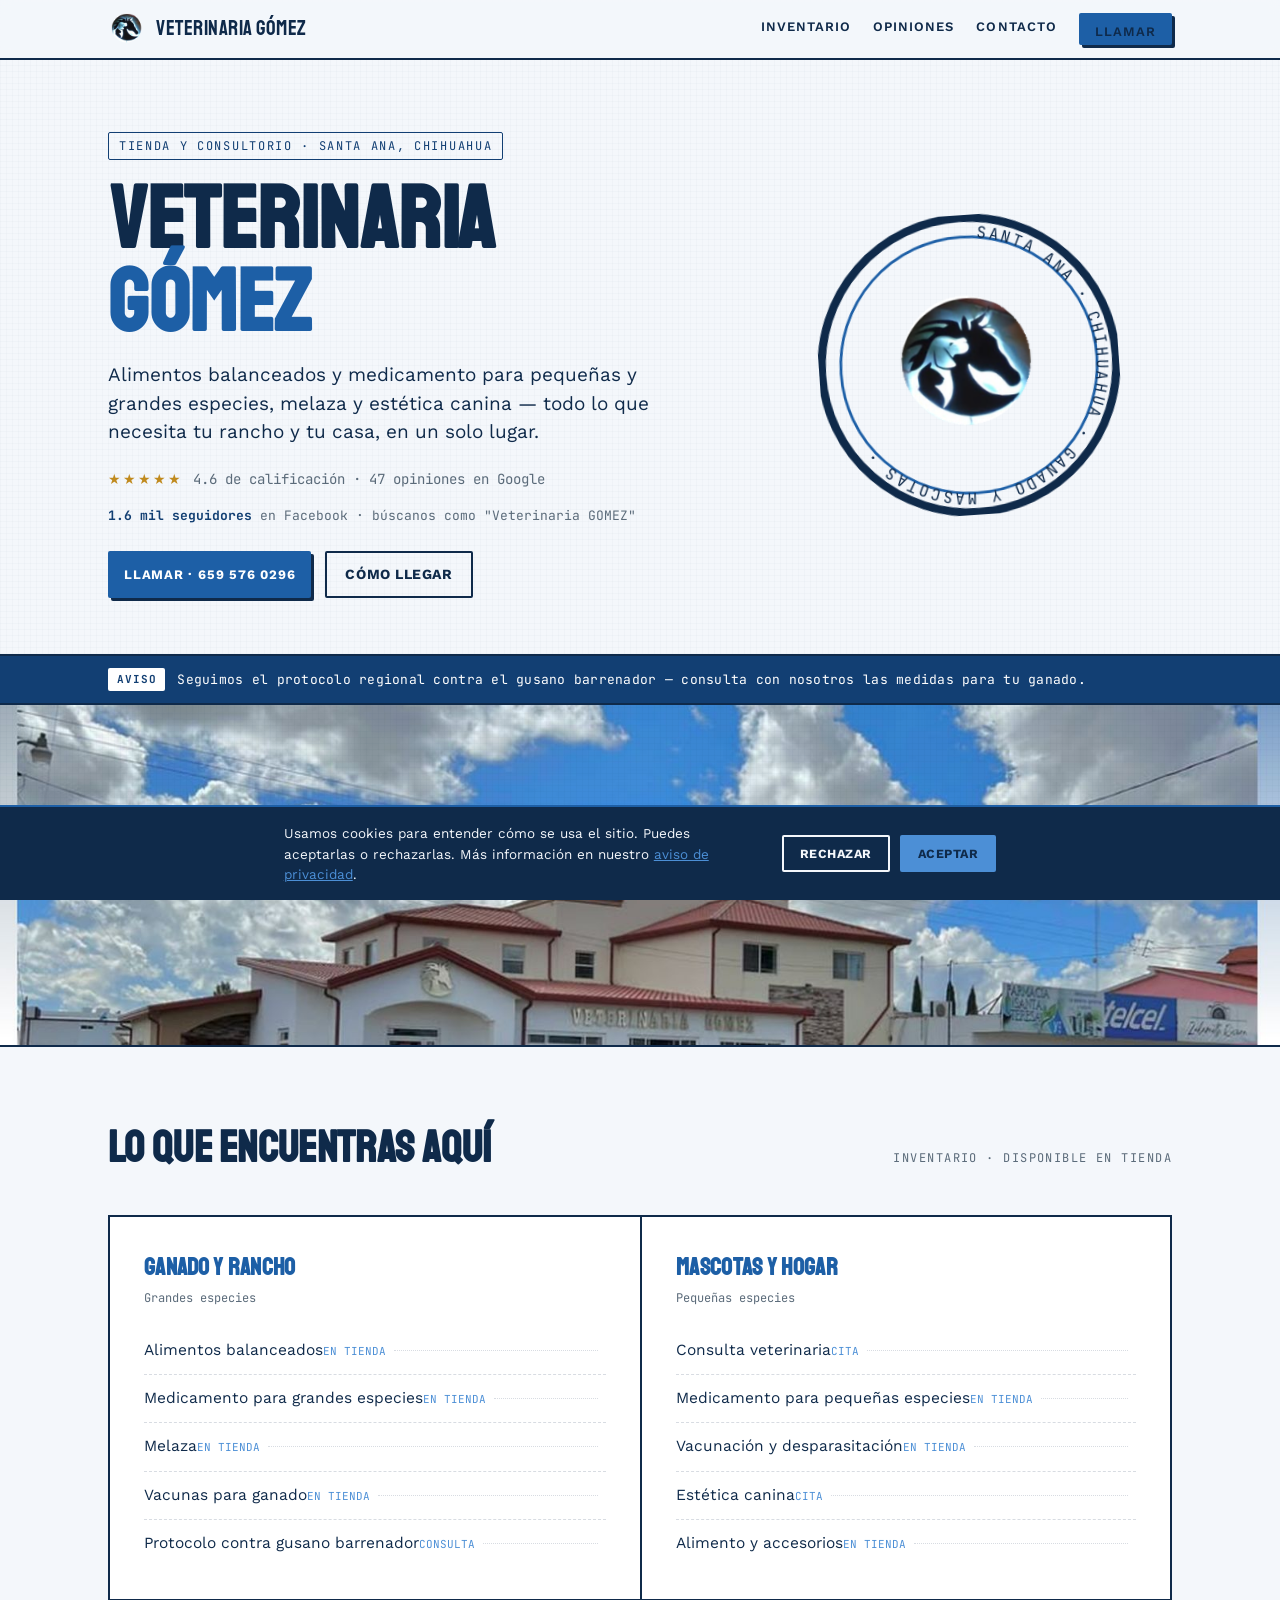
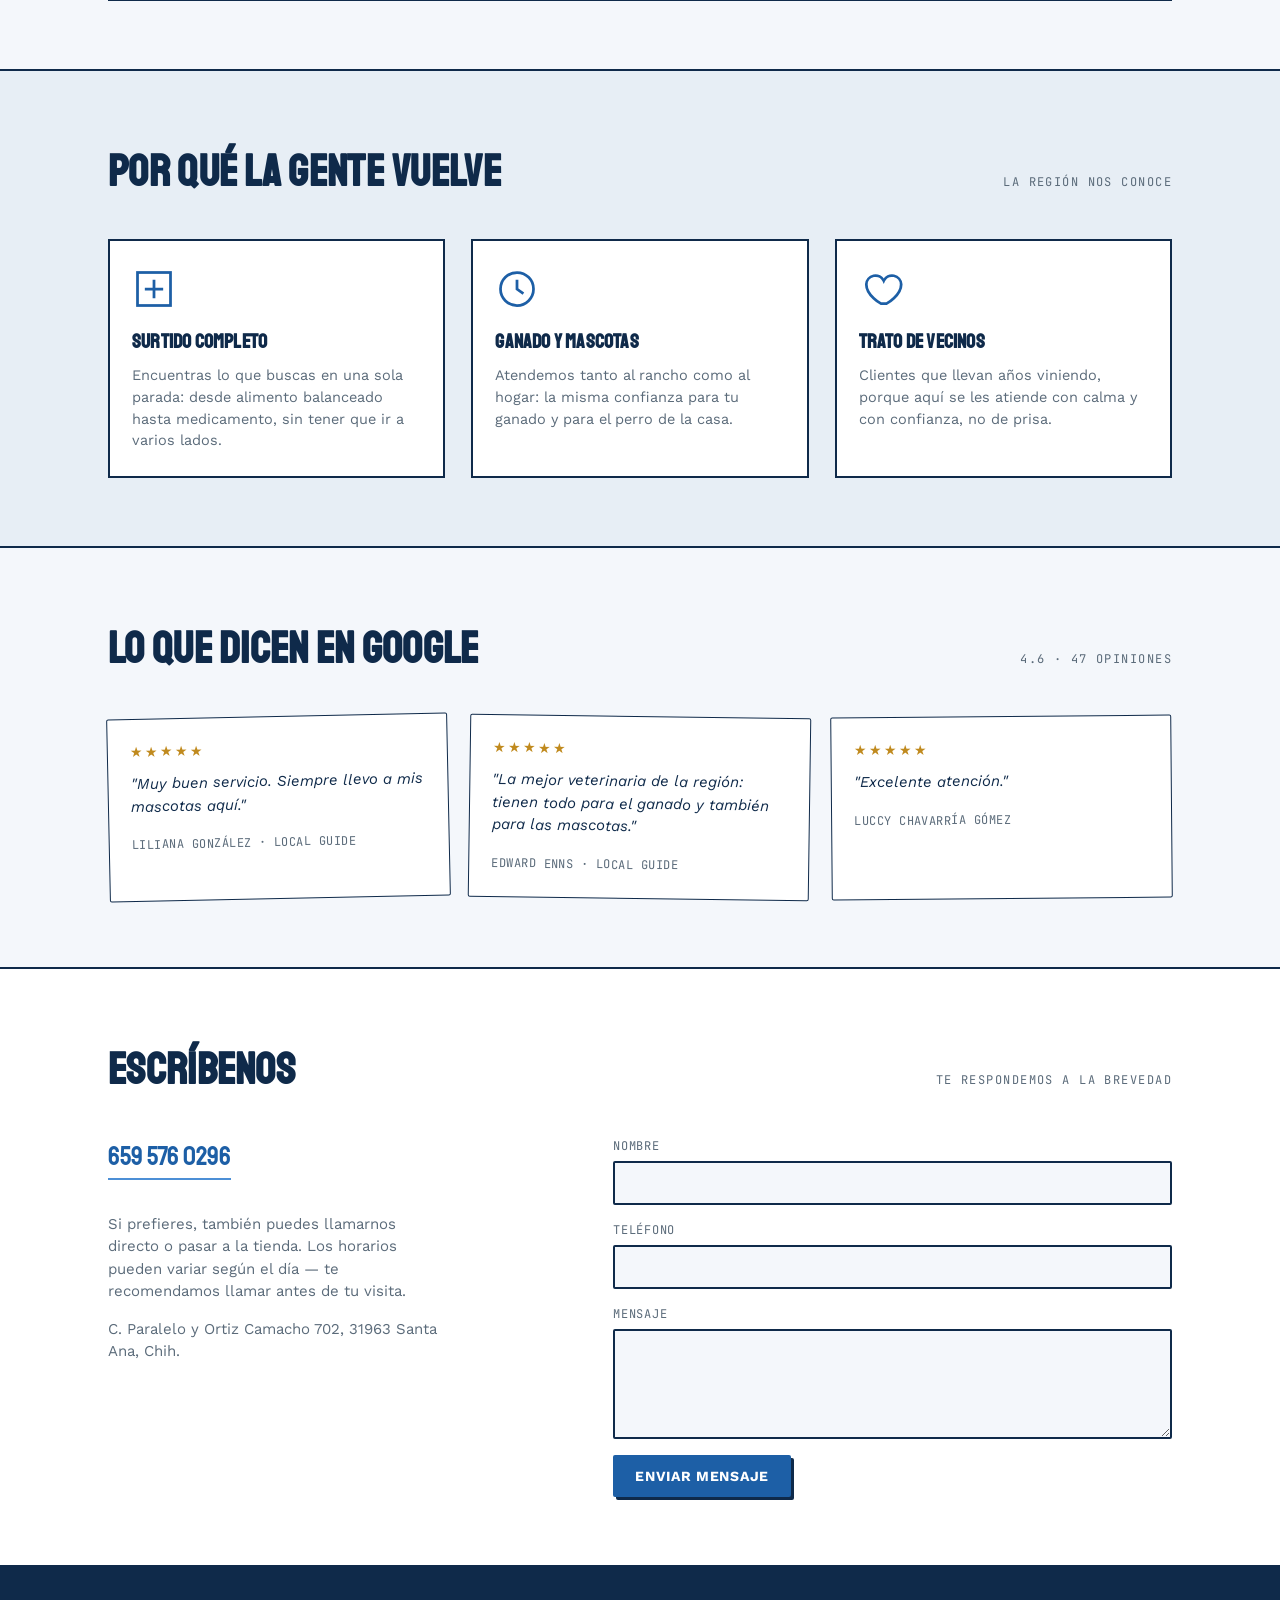
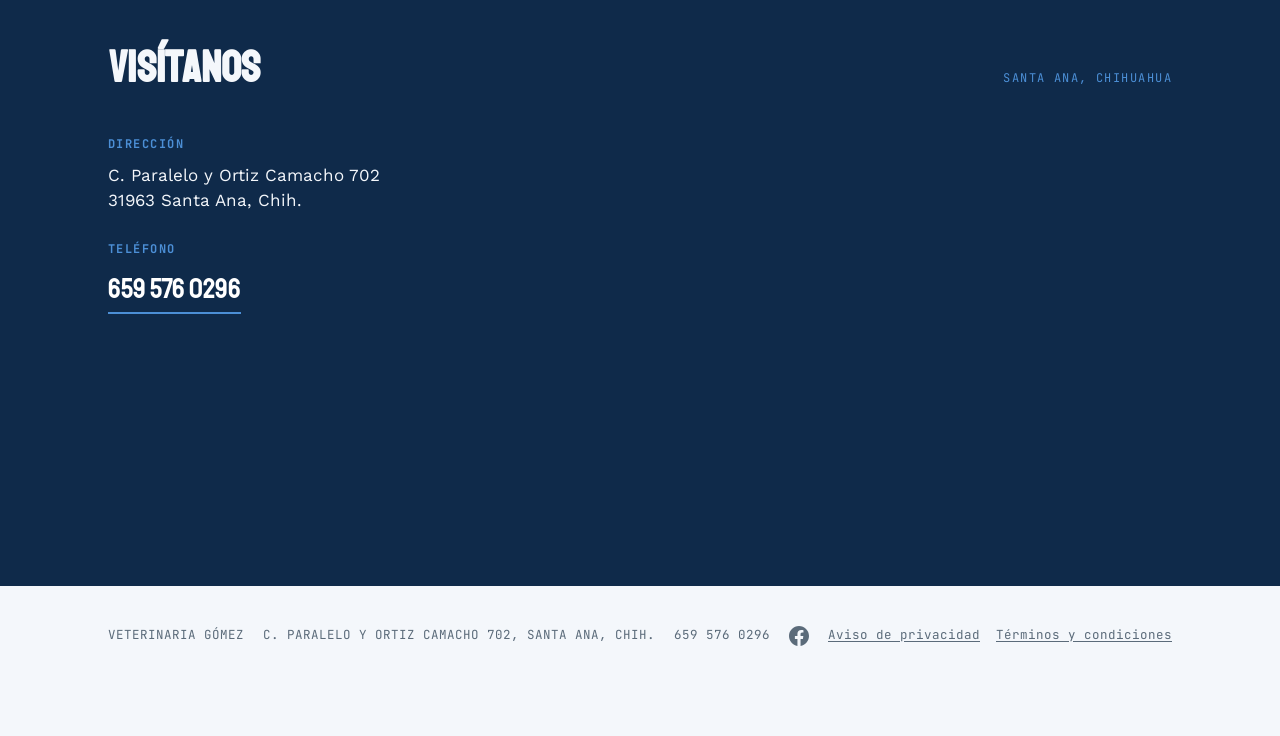
==== index.html @ a9bec646 "Initial commit: Veterinaria Gómez - Professional website - Professional design with responsive layou" ====
<!DOCTYPE html>
<html lang="es-MX">
<head>
<meta charset="UTF-8">
<meta name="viewport" content="width=device-width, initial-scale=1.0">
<title>Veterinaria Gómez · Ganado y mascotas en Santa Ana, Chihuahua</title>
<meta name="description" content="Veterinaria Gómez en Santa Ana, Chihuahua. Alimentos balanceados y medicamento para pequeñas y grandes especies, vacunas y estética canina. 4.6★ en Google.">
<link rel="canonical" href="https://www.veterinariagomez.com/">

<!-- Favicons -->
<link rel="icon" href="assets/favicon.ico" sizes="any">
<link rel="icon" type="image/png" sizes="32x32" href="assets/favicon-32.png">
<link rel="apple-touch-icon" href="assets/apple-touch-icon.png">
<link rel="manifest" href="assets/site.webmanifest">
<meta name="theme-color" content="#0F2A4A">

<!-- Open Graph / social sharing -->
<meta property="og:type" content="business.business">
<meta property="og:site_name" content="Veterinaria Gómez">
<meta property="og:title" content="Veterinaria Gómez · Santa Ana, Chihuahua">
<meta property="og:description" content="Alimentos balanceados y medicamento para pequeñas y grandes especies, vacunas y estética canina. Ganado y mascotas en un solo lugar.">
<meta property="og:image" content="https://www.veterinariagomez.com/assets/og-image.jpg">
<meta property="og:image:width" content="1200">
<meta property="og:image:height" content="630">
<meta property="og:url" content="https://www.veterinariagomez.com/">
<meta property="og:locale" content="es_MX">
<meta name="twitter:card" content="summary_large_image">
<meta name="twitter:title" content="Veterinaria Gómez · Santa Ana, Chihuahua">
<meta name="twitter:description" content="Ganado y mascotas en un solo lugar. Alimentos balanceados, medicamento y vacunas.">
<meta name="twitter:image" content="https://www.veterinariagomez.com/assets/og-image.jpg">

<link rel="preconnect" href="https://fonts.googleapis.com">
<link rel="preconnect" href="https://fonts.gstatic.com" crossorigin>
<link href="https://fonts.googleapis.com/css2?family=Staatliches&family=Work+Sans:wght@400;500;600;700&family=JetBrains+Mono:wght@400;500&display=swap" rel="stylesheet">
<link rel="stylesheet" href="assets/style.css">

<!--
  ANALYTICS: cargado automáticamente sólo si el visitante acepta el aviso de
  cookies (ver assets/site.js). Reemplaza G-XXXXXXXXXX con tu ID real de
  Google Analytics 4 en assets/site.js (dos apariciones).
-->

<!-- Datos estructurados para Google (negocio local) -->
<script type="application/ld+json">
{
  "@context": "https://schema.org",
  "@type": "VeterinaryCare",
  "name": "Veterinaria Gómez",
  "image": "https://www.veterinariagomez.com/assets/og-image.jpg",
  "telephone": "+52-659-576-0296",
  "address": {
    "@type": "PostalAddress",
    "streetAddress": "C. Paralelo y Ortiz Camacho 702",
    "addressLocality": "Santa Ana",
    "addressRegion": "Chihuahua",
    "postalCode": "31963",
    "addressCountry": "MX"
  },
  "aggregateRating": {
    "@type": "AggregateRating",
    "ratingValue": "4.6",
    "reviewCount": "47"
  },
  "url": "https://www.veterinariagomez.com/"
}
</script>
</head>
<body>

<header class="nav">
  <div class="nav-inner">
    <a href="#top" class="brand">
      <img src="assets/logo.png" width="38" height="38" alt="Logotipo Veterinaria Gómez">
      Veterinaria Gómez
    </a>
    <nav class="nav-links">
      <a href="#inventario">Inventario</a>
      <a href="#opiniones">Opiniones</a>
      <a href="#contacto">Contacto</a>
      <a class="btn-call" href="tel:6595760296">Llamar</a>
    </nav>
  </div>
</header>

<main id="top">

  <!-- HERO -->
  <section class="hero">
    <div class="wrap hero-inner">
      <div>
        <span class="eyebrow">Tienda y consultorio · Santa Ana, Chihuahua</span>
        <h1 class="title">VETERINARIA<span>GÓMEZ</span></h1>
        <p class="lede">Alimentos balanceados y medicamento para pequeñas y grandes especies, melaza y estética canina — todo lo que necesita tu rancho y tu casa, en un solo lugar.</p>
        <div class="rating-line">
          <span class="stars" aria-hidden="true">★★★★★</span>
          <span>4.6 de calificación · 47 opiniones en Google</span>
        </div>
        <p class="fb-line"><strong>1.6 mil seguidores</strong> en Facebook · búscanos como "Veterinaria GOMEZ"</p>
        <div class="cta-row">
          <a class="btn-call" href="tel:6595760296">Llamar · 659 576 0296</a>
          <a class="btn-outline" href="https://www.google.com/maps/search/?api=1&query=Veterinaria+Gomez+Calle+Paralelo+y+Ortiz+Camacho+702+Santa+Ana+Chihuahua" target="_blank" rel="noopener">Cómo llegar</a>
        </div>
      </div>
      <div class="hero-stamp">
        <div class="stamp-frame">
          <svg viewBox="0 0 220 220" aria-hidden="true">
            <circle cx="110" cy="110" r="108" fill="none" stroke="#0F2A4A" stroke-width="6"/>
            <circle cx="110" cy="110" r="94" fill="none" stroke="#1D5FA6" stroke-width="2"/>
            <path id="ringpath" d="M 110,16 A 94,94 0 1,1 109.9,16" fill="none"/>
            <text font-family="JetBrains Mono" font-size="11.5" letter-spacing="2" fill="#0F2A4A">
              <textPath href="#ringpath" startOffset="2%">SANTA ANA · CHIHUAHUA · GANADO Y MASCOTAS ·</textPath>
            </text>
          </svg>
          <img src="assets/logo.png" width="168" height="168" alt="Logotipo Veterinaria Gómez">
        </div>
      </div>
    </div>
  </section>

  <!-- ALERTA GUSANO BARRENADOR -->
  <div class="alert-strip">
    <div class="wrap alert-inner">
      <span class="badge">Aviso</span>
      <span>Seguimos el protocolo regional contra el gusano barrenador — consulta con nosotros las medidas para tu ganado.</span>
    </div>
  </div>

  <!-- FOTO DEL LOCAL -->
  <div class="storefront">
    <img src="assets/storefront.jpg" width="1600" height="437" loading="lazy" alt="Fachada de Veterinaria Gómez, edificio blanco con techo de teja roja, en Santa Ana, Chihuahua">
  </div>

  <!-- INVENTARIO -->
  <section class="ledger" id="inventario">
    <div class="wrap">
      <div class="section-head reveal">
        <h2>Lo que encuentras aquí</h2>
        <span class="section-tag">Inventario · disponible en tienda</span>
      </div>
      <div class="ledger-grid reveal">
        <div class="ledger-col">
          <h3>Ganado y rancho</h3>
          <span class="sub">Grandes especies</span>
          <ul class="ledger-list">
            <li>Alimentos balanceados <span class="tag">EN TIENDA</span></li>
            <li>Medicamento para grandes especies <span class="tag">EN TIENDA</span></li>
            <li>Melaza <span class="tag">EN TIENDA</span></li>
            <li>Vacunas para ganado <span class="tag">EN TIENDA</span></li>
            <li>Protocolo contra gusano barrenador <span class="tag">CONSULTA</span></li>
          </ul>
        </div>
        <div class="ledger-col">
          <h3>Mascotas y hogar</h3>
          <span class="sub">Pequeñas especies</span>
          <ul class="ledger-list">
            <li>Consulta veterinaria <span class="tag">CITA</span></li>
            <li>Medicamento para pequeñas especies <span class="tag">EN TIENDA</span></li>
            <li>Vacunación y desparasitación <span class="tag">EN TIENDA</span></li>
            <li>Estética canina <span class="tag">CITA</span></li>
            <li>Alimento y accesorios <span class="tag">EN TIENDA</span></li>
          </ul>
        </div>
      </div>
    </div>
  </section>

  <!-- WHY US -->
  <section class="why">
    <div class="wrap">
      <div class="section-head reveal">
        <h2>Por qué la gente vuelve</h2>
        <span class="section-tag">La región nos conoce</span>
      </div>
      <div class="why-grid reveal">
        <div class="why-card">
          <svg class="mark" viewBox="0 0 48 48" aria-hidden="true"><rect x="6" y="6" width="36" height="36" fill="none" stroke="currentColor" stroke-width="3"/><path d="M14 24h20M24 14v20" stroke="currentColor" stroke-width="3"/></svg>
          <h3>Surtido completo</h3>
          <p>Encuentras lo que buscas en una sola parada: desde alimento balanceado hasta medicamento, sin tener que ir a varios lados.</p>
        </div>
        <div class="why-card">
          <svg class="mark" viewBox="0 0 48 48" aria-hidden="true"><circle cx="24" cy="24" r="18" fill="none" stroke="currentColor" stroke-width="3"/><path d="M24 14v10l7 5" stroke="currentColor" stroke-width="3" fill="none"/></svg>
          <h3>Ganado y mascotas</h3>
          <p>Atendemos tanto al rancho como al hogar: la misma confianza para tu ganado y para el perro de la casa.</p>
        </div>
        <div class="why-card">
          <svg class="mark" viewBox="0 0 48 48" aria-hidden="true"><path d="M24 40s-16-9-16-21a10 10 0 0119-4 10 10 0 0119 4c0 12-16 21-16 21z" fill="none" stroke="currentColor" stroke-width="3"/></svg>
          <h3>Trato de vecinos</h3>
          <p>Clientes que llevan años viniendo, porque aquí se les atiende con calma y con confianza, no de prisa.</p>
        </div>
      </div>
    </div>
  </section>

  <!-- REVIEWS -->
  <section class="reviews" id="opiniones">
    <div class="wrap">
      <div class="section-head reveal">
        <h2>Lo que dicen en Google</h2>
        <span class="section-tag">4.6 · 47 opiniones</span>
      </div>
      <div class="review-grid reveal">
        <div class="review-card">
          <span class="stars" aria-hidden="true">★★★★★</span>
          <p>"Muy buen servicio. Siempre llevo a mis mascotas aquí."</p>
          <span class="who">Liliana González · Local Guide</span>
        </div>
        <div class="review-card">
          <span class="stars" aria-hidden="true">★★★★★</span>
          <p>"La mejor veterinaria de la región: tienen todo para el ganado y también para las mascotas."</p>
          <span class="who">Edward Enns · Local Guide</span>
        </div>
        <div class="review-card">
          <span class="stars" aria-hidden="true">★★★★★</span>
          <p>"Excelente atención."</p>
          <span class="who">Luccy Chavarría Gómez</span>
        </div>
      </div>
    </div>
  </section>

  <!-- CONTACTO -->
  <section class="contact" id="contacto">
    <div class="wrap">
      <div class="section-head reveal">
        <h2>Escríbenos</h2>
        <span class="section-tag">Te respondemos a la brevedad</span>
      </div>
      <div class="contact-grid reveal">
        <div class="contact-info">
          <a class="big-link" href="tel:6595760296">659 576 0296</a>
          <p>Si prefieres, también puedes llamarnos directo o pasar a la tienda. Los horarios pueden variar según el día — te recomendamos llamar antes de tu visita.</p>
          <p>C. Paralelo y Ortiz Camacho 702, 31963 Santa Ana, Chih.</p>
        </div>
        <div>
          <!--
            Este formulario valida los campos en el navegador, pero todavía no
            envía el mensaje a ningún lado: para recibir estos mensajes por
            correo, conecta el atributo "action" de abajo a un servicio como
            Formspree o Web3Forms (ambos tienen plan gratuito) y ajusta
            assets/site.js para hacer un fetch() real a ese endpoint.
          -->
          <form class="gform" id="contact-form" novalidate>
            <div class="field">
              <label for="f-name">Nombre</label>
              <input id="f-name" name="name" type="text" autocomplete="name" required>
              <span class="err" role="alert"></span>
            </div>
            <div class="field">
              <label for="f-phone">Teléfono</label>
              <input id="f-phone" name="phone" type="tel" autocomplete="tel" required>
              <span class="err" role="alert"></span>
            </div>
            <div class="field">
              <label for="f-message">Mensaje</label>
              <textarea id="f-message" name="message" required></textarea>
              <span class="err" role="alert"></span>
            </div>
            <button class="submit" type="submit">Enviar mensaje</button>
            <p class="form-status" id="form-status" aria-live="polite"></p>
          </form>
        </div>
      </div>
    </div>
  </section>

  <!-- LOCATION -->
  <section class="location" id="ubicacion">
    <div class="wrap">
      <div class="section-head reveal">
        <h2>Visítanos</h2>
        <span class="section-tag">Santa Ana, Chihuahua</span>
      </div>
      <div class="loc-grid reveal">
        <div class="loc-block">
          <h3>Dirección</h3>
          <p>C. Paralelo y Ortiz Camacho 702<br>31963 Santa Ana, Chih.</p>
          <h3>Teléfono</h3>
          <a class="big-link" href="tel:6595760296">659 576 0296</a>
        </div>
        <div class="map-container">
          <iframe src="https://www.google.com/maps/embed?pb=!1m18!1m12!1m3!1d3488.4945961788626!2d-107.47662322448444!3d29.031948875448986!2m3!1f0!2f0!3f0!3m2!1i1024!2i768!4f13.1!3m3!1m2!1s0x86c3d7860e9b3555%3A0x5edda3f7ab8825d2!2sVeterinaria%20GOMEZ!5e0!3m2!1ses-419!2smx!4v1787812518721!5m2!1ses-419!2smx" style="border:0;" allowfullscreen="" loading="lazy" referrerpolicy="strict-origin-when-cross-origin" title="Mapa de Veterinaria Gómez en Google Maps"></iframe>
        </div>
      </div>
    </div>
  </section>

</main>

<footer>
  <div class="wrap foot-inner">
    <span>VETERINARIA GÓMEZ</span>
    <span>C. PARALELO Y ORTIZ CAMACHO 702, SANTA ANA, CHIH.</span>
    <span>659 576 0296</span>
    <span class="foot-social">
      <a href="https://www.facebook.com/p/Veterinaria-GOMEZ-100032460444443/" target="_blank" rel="noopener noreferrer" aria-label="Síguenos en Facebook">
        <svg viewBox="0 0 24 24" fill="currentColor" width="20" height="20"><path d="M24 12.073c0-6.627-5.373-12-12-12s-12 5.373-12 12c0 5.99 4.388 10.954 10.125 11.854v-8.385H7.078v-3.47h3.047V9.43c0-3.007 1.792-4.669 4.533-4.669 1.312 0 2.686.235 2.686.235v2.953H15.83c-1.491 0-1.956.925-1.956 1.874v2.25h3.328l-.532 3.47h-2.796v8.385C19.612 23.027 24 18.062 24 12.073z"/></svg>
      </a>
    </span>
    <span class="foot-legal">
      <a href="privacidad.html">Aviso de privacidad</a>
      <a href="terminos.html">Términos y condiciones</a>
    </span>
  </div>
</footer>

<a class="float-call" href="tel:6595760296" aria-label="Llamar a Veterinaria Gómez">
  <svg viewBox="0 0 24 24" fill="none" stroke="currentColor" stroke-width="2" aria-hidden="true"><path d="M22 16.92v3a2 2 0 01-2.18 2 19.79 19.79 0 01-8.63-3.07 19.5 19.5 0 01-6-6 19.79 19.79 0 01-3.07-8.67A2 2 0 014.11 2h3a2 2 0 012 1.72c.127.96.361 1.903.7 2.81a2 2 0 01-.45 2.11L8.09 9.91a16 16 0 006 6l1.27-1.27a2 2 0 012.11-.45c.907.339 1.85.573 2.81.7A2 2 0 0122 16.92z"/></svg>
</a>

<div class="cookie-banner" id="cookie-banner" role="dialog" aria-label="Aviso de cookies">
  <p>Usamos cookies para entender cómo se usa el sitio. Puedes aceptarlas o rechazarlas. Más información en nuestro <a href="privacidad.html">aviso de privacidad</a>.</p>
  <div class="cookie-actions">
    <button class="reject" type="button">Rechazar</button>
    <button class="accept" type="button">Aceptar</button>
  </div>
</div>

<script src="assets/site.js"></script>
</body>
</html>
---- assets/style.css ----
:root{
  --ink:#0F2A4A;
  --canvas:#F4F7FB;
  --canvas-2:#E7EEF5;
  --blue:#1D5FA6;
  --blue-dark:#123F73;
  --sky:#4C8FD6;
  --steel:#5B6B7A;
  --gold:#C08A1E;
  --paper:#FFFFFF;
  --line: rgba(15,42,74,0.16);
  --good:#1E7A4C;
  --bad:#B3261E;
  --display: 'Staatliches', sans-serif;
  --body: 'Work Sans', sans-serif;
  --mono: 'JetBrains Mono', monospace;
  --maxw: 1120px;
}

*{box-sizing:border-box;}
html{scroll-behavior:smooth;}
body{
  margin:0;
  background:var(--canvas);
  color:var(--ink);
  font-family:var(--body);
  line-height:1.5;
  -webkit-font-smoothing:antialiased;
}
img,svg{display:block;max-width:100%;}
a{color:inherit;}
::selection{background:var(--sky);color:#fff;}
.wrap{max-width:var(--maxw);margin:0 auto;padding:0 28px;}

body::before{
  content:"";
  position:fixed;inset:0;
  pointer-events:none;
  background-image:
    repeating-linear-gradient(90deg, rgba(15,42,74,0.02) 0 1px, transparent 1px 6px),
    repeating-linear-gradient(0deg, rgba(15,42,74,0.02) 0 1px, transparent 1px 6px);
  z-index:0;
}

/* ---------- NAV ---------- */
header.nav{
  position:sticky;top:0;z-index:50;
  background:rgba(244,247,251,0.92);
  backdrop-filter:blur(6px);
  border-bottom:2px solid var(--ink);
}
.nav-inner{
  display:flex;align-items:center;justify-content:space-between;
  padding:10px 28px;
  max-width:var(--maxw);margin:0 auto;
}
.brand{
  display:flex;align-items:center;gap:10px;
  font-family:var(--display);
  font-size:21px;letter-spacing:0.5px;
  text-decoration:none;color:var(--ink);
}
.brand img{width:38px;height:38px;border-radius:50%;flex:none;}
.nav-links{display:flex;align-items:center;gap:22px;}
.nav-links a{
  font-size:13px;letter-spacing:0.08em;text-transform:uppercase;
  text-decoration:none;color:var(--ink);font-weight:600;
  border-bottom:2px solid transparent;padding-bottom:2px;
  transition:border-color .2s ease;
}
.nav-links a:hover, .nav-links a:focus-visible{border-color:var(--blue);}
.btn-call{
  display:inline-flex;align-items:center;gap:8px;
  background:var(--blue);color:#fff;
  padding:9px 16px;border-radius:2px;
  font-size:13px;letter-spacing:0.06em;text-transform:uppercase;font-weight:700;
  text-decoration:none;
  box-shadow:3px 3px 0 var(--ink);
  transition:transform .15s ease, box-shadow .15s ease;
}
.btn-call:hover{transform:translate(-2px,-2px);box-shadow:5px 5px 0 var(--ink);}
@media (max-width:720px){ .nav-links a:not(.btn-call){display:none;} }

/* ---------- HERO ---------- */
.hero{
  position:relative;z-index:1;
  padding:72px 0 56px;
  border-bottom:2px solid var(--ink);
  overflow:hidden;
}
.hero-inner{
  display:grid;grid-template-columns:1.35fr 0.9fr;gap:48px;align-items:center;
}
.eyebrow{
  display:inline-block;
  font-family:var(--mono);
  font-size:12px;letter-spacing:0.14em;text-transform:uppercase;
  color:var(--blue-dark);
  border:1px solid var(--blue-dark);
  padding:4px 10px;border-radius:2px;
  margin-bottom:18px;
}
h1.title{
  font-family:var(--display);
  font-size:clamp(48px, 8.5vw, 88px);
  line-height:0.94;
  margin:0 0 18px;
  letter-spacing:0.5px;
}
h1.title span{display:block;color:var(--blue);}
.lede{
  font-size:19px;max-width:46ch;color:var(--ink);
  margin:0 0 22px;
}
.rating-line{
  display:flex;align-items:center;gap:10px;
  font-family:var(--mono);font-size:14px;
  margin-bottom:16px;color:var(--steel);
}
.stars{color:var(--gold);letter-spacing:2px;}
.fb-line{
  font-family:var(--mono);font-size:13px;color:var(--steel);
  margin-bottom:26px;
}
.fb-line strong{color:var(--blue-dark);}
.cta-row{display:flex;flex-wrap:wrap;gap:14px;}
.btn-outline{
  display:inline-flex;align-items:center;gap:8px;
  border:2px solid var(--ink);color:var(--ink);
  padding:11px 18px;border-radius:2px;
  text-decoration:none;font-weight:700;font-size:14px;
  letter-spacing:0.04em;text-transform:uppercase;
  transition:background .15s ease, color .15s ease;
}
.btn-outline:hover{background:var(--ink);color:#fff;}

.hero-stamp{display:flex;justify-content:center;align-items:center;}
.stamp-frame{
  position:relative;width:min(300px, 78vw);height:min(300px, 78vw);
  animation:stampfall .7s cubic-bezier(.2,.9,.25,1) both;
  animation-delay:.15s;
}
.stamp-frame svg{position:absolute;inset:0;width:100%;height:100%;}
.stamp-frame img{
  position:absolute;
  width:56%;height:56%;top:22%;left:22%;
  border-radius:50%;object-fit:cover;
}
@keyframes stampfall{
  0%{opacity:0;transform:scale(1.9) rotate(-14deg);}
  60%{opacity:1;}
  100%{opacity:1;transform:scale(1) rotate(-4deg);}
}
@media (prefers-reduced-motion:reduce){ .stamp-frame{animation:none;transform:rotate(-4deg);} }
@media (max-width:860px){
  .hero-inner{grid-template-columns:1fr;}
  .hero-stamp{order:-1;}
  .stamp-frame{width:180px;height:180px;}
}

/* ---------- BANNER: aviso ---------- */
.alert-strip{
  background:var(--blue-dark);color:#fff;
  border-bottom:2px solid var(--ink);
  padding:12px 0;position:relative;z-index:1;
}
.alert-inner{
  display:flex;align-items:center;gap:12px;
  font-family:var(--mono);font-size:13px;letter-spacing:0.02em;
  flex-wrap:wrap;
}
.alert-inner .badge{
  background:#fff;color:var(--blue-dark);
  font-weight:700;letter-spacing:0.08em;text-transform:uppercase;
  padding:3px 9px;border-radius:2px;font-size:11px;flex:none;
}

/* ---------- SECTION HEADERS ---------- */
section{position:relative;z-index:1;}
.section-head{
  display:flex;align-items:baseline;justify-content:space-between;
  gap:20px;flex-wrap:wrap;margin-bottom:34px;
}
.section-head h2{
  font-family:var(--display);
  font-size:clamp(30px,4.5vw,44px);
  margin:0;letter-spacing:0.3px;
}
.section-tag{
  font-family:var(--mono);font-size:12px;color:var(--steel);
  text-transform:uppercase;letter-spacing:0.12em;
}

/* ---------- FOTO DEL LOCAL ---------- */
.storefront{border-bottom:2px solid var(--ink);}
.storefront img{width:100%;height:clamp(200px,32vw,340px);object-fit:cover;object-position:center 60%;}

/* ---------- LEDGER / INVENTARIO ---------- */
.ledger{padding:68px 0;border-bottom:2px solid var(--ink);}
.ledger-grid{
  display:grid;grid-template-columns:1fr 1fr;gap:0;
  border:2px solid var(--ink);
  background:var(--paper);
}
.ledger-col{padding:32px 34px;}
.ledger-col + .ledger-col{border-left:2px solid var(--ink);}
.ledger-col h3{
  font-family:var(--display);
  font-size:24px;margin:0 0 4px;letter-spacing:0.3px;
  color:var(--blue);
}
.ledger-col .sub{
  font-family:var(--mono);font-size:12px;color:var(--steel);
  margin-bottom:20px;display:block;
}
.ledger-list{list-style:none;margin:0;padding:0;}
.ledger-list li{
  display:flex;justify-content:space-between;align-items:baseline;
  padding:12px 0;border-top:1px dashed var(--line);
  font-size:15.5px;
}
.ledger-list li:first-child{border-top:none;}
.ledger-list li::after{
  content:"";flex:1;margin:0 8px;
  border-bottom:1px dotted var(--line);
  transform:translateY(-4px);
}
.ledger-list li span.tag{
  font-family:var(--mono);font-size:11px;color:var(--sky);
  white-space:nowrap;
}
@media (max-width:720px){
  .ledger-grid{grid-template-columns:1fr;}
  .ledger-col + .ledger-col{border-left:none;border-top:2px solid var(--ink);}
}

/* ---------- WHY US ---------- */
.why{padding:68px 0;border-bottom:2px solid var(--ink);background:var(--canvas-2);}
.why-grid{display:grid;grid-template-columns:repeat(3,1fr);gap:26px;}
.why-card{
  background:var(--paper);border:2px solid var(--ink);
  padding:26px 22px 24px;position:relative;
}
.why-card .mark{width:44px;height:44px;margin-bottom:16px;color:var(--blue);}
.why-card h3{font-family:var(--display);font-size:20px;margin:0 0 8px;letter-spacing:0.2px;}
.why-card p{margin:0;font-size:14.5px;color:var(--steel);}
@media (max-width:820px){ .why-grid{grid-template-columns:1fr;} }

/* ---------- REVIEWS ---------- */
.reviews{padding:68px 0;border-bottom:2px solid var(--ink);}
.review-grid{display:grid;grid-template-columns:repeat(3,1fr);gap:20px;}
.review-card{
  background:var(--paper);border:1px solid var(--ink);
  padding:22px;border-radius:2px;
  transform:rotate(var(--tilt,0deg));
}
.review-card:nth-child(1){--tilt:-1.2deg;}
.review-card:nth-child(2){--tilt:0.8deg;}
.review-card:nth-child(3){--tilt:-0.5deg;}
.review-card .stars{display:block;margin-bottom:10px;font-size:14px;}
.review-card p{margin:0 0 14px;font-size:15px;font-style:italic;}
.review-card .who{
  font-family:var(--mono);font-size:12px;color:var(--steel);
  text-transform:uppercase;letter-spacing:0.04em;
}
@media (max-width:820px){ .review-grid{grid-template-columns:1fr;} }

/* ---------- CONTACTO / FORM ---------- */
.contact{padding:68px 0;border-bottom:2px solid var(--ink);background:var(--paper);}
.contact-grid{display:grid;grid-template-columns:0.9fr 1.1fr;gap:48px;align-items:start;}
.contact-info p{color:var(--steel);font-size:15px;max-width:38ch;}
.contact-info .big-link{
  font-family:var(--display);font-size:26px;color:var(--blue);
  text-decoration:none;border-bottom:2px solid var(--sky);
  display:inline-block;padding-bottom:2px;margin-bottom:18px;
}
form.gform{display:grid;gap:16px;}
.field{display:grid;gap:6px;}
.field label{
  font-family:var(--mono);font-size:12px;text-transform:uppercase;
  letter-spacing:0.06em;color:var(--steel);
}
.field input, .field textarea{
  font-family:var(--body);font-size:15px;
  border:2px solid var(--ink);border-radius:2px;
  padding:11px 13px;background:var(--canvas);color:var(--ink);
  width:100%;
}
.field input:focus, .field textarea:focus{
  outline:3px solid var(--sky);outline-offset:1px;
}
.field textarea{resize:vertical;min-height:110px;}
.field .err{
  display:none;color:var(--bad);font-size:12.5px;font-family:var(--mono);
}
.field.invalid input, .field.invalid textarea{border-color:var(--bad);}
.field.invalid .err{display:block;}
.field.valid input, .field.valid textarea{border-color:var(--good);}
.form-note{font-size:12.5px;color:var(--steel);margin-top:2px;}
button.submit{
  justify-self:start;
  background:var(--blue);color:#fff;border:none;
  padding:13px 22px;border-radius:2px;font-weight:700;
  font-size:14px;letter-spacing:0.05em;text-transform:uppercase;
  cursor:pointer;box-shadow:3px 3px 0 var(--ink);
  transition:transform .15s ease, box-shadow .15s ease;
  font-family:var(--body);
}
button.submit:hover{transform:translate(-2px,-2px);box-shadow:5px 5px 0 var(--ink);}
.form-status{font-family:var(--mono);font-size:13px;margin-top:4px;display:none;}
.form-status.show{display:block;}
@media (max-width:860px){ .contact-grid{grid-template-columns:1fr;} }

/* ---------- LOCATION ---------- */
.location{padding:68px 0;background:var(--ink);color:var(--canvas);border-bottom:2px solid var(--ink);}
.location .section-tag{color:var(--sky);}
.loc-grid{display:grid;grid-template-columns:1fr 1fr;gap:48px;align-items:start;}
.loc-block h3{
  font-family:var(--mono);font-size:12px;letter-spacing:0.12em;
  text-transform:uppercase;color:var(--sky);margin:0 0 10px;
}
.loc-block p{margin:0 0 26px;font-size:17px;max-width:40ch;}
.loc-block a.big-link{
  font-family:var(--display);font-size:28px;color:#fff;
  text-decoration:none;border-bottom:2px solid var(--sky);
  display:inline-block;padding-bottom:2px;
}
.map-container{
  position:relative;
  width:100%;
  padding-bottom:75%;
  height:0;
  overflow:hidden;
}
.map-container iframe{
  position:absolute;
  top:0;
  left:0;
  width:100%;
  height:100%;
}
@media (max-width:820px){ .loc-grid{grid-template-columns:1fr;} }

/* ---------- FOOTER ---------- */
footer{padding:40px 0 90px;}
.foot-inner{
  display:flex;flex-wrap:wrap;justify-content:space-between;gap:18px;
  font-family:var(--mono);font-size:12.5px;color:var(--steel);
}
.foot-social{
  display:flex;gap:12px;align-items:center;
}
.foot-social a{
  color:var(--steel);
  transition:color .2s ease;
  display:flex;align-items:center;
}
.foot-social a:hover{color:var(--blue);}
.foot-legal{
  display:flex;gap:16px;flex-wrap:wrap;
}
.foot-legal a{text-decoration:underline;text-underline-offset:2px;}
.foot-legal a:hover{color:var(--blue);}

.float-call{
  position:fixed;right:18px;bottom:18px;z-index:60;
  background:var(--blue);color:#fff;
  width:56px;height:56px;border-radius:50%;
  display:flex;align-items:center;justify-content:center;
  box-shadow:0 6px 18px rgba(15,42,74,0.35);
  text-decoration:none;
}
.float-call svg{width:24px;height:24px;}

.reveal{opacity:0;transform:translateY(18px);transition:opacity .6s ease, transform .6s ease;}
.reveal.in{opacity:1;transform:none;}
@media (prefers-reduced-motion:reduce){ .reveal{opacity:1;transform:none;transition:none;} }

/* ---------- COOKIE BANNER ---------- */
.cookie-banner{
  position:fixed;left:0;right:0;bottom:0;z-index:80;
  background:var(--ink);color:var(--canvas);
  border-top:2px solid var(--blue);
  padding:16px 20px;
  display:none;
  align-items:center;justify-content:center;gap:18px;flex-wrap:wrap;
  font-size:13.5px;
}
.cookie-banner.show{display:flex;}
.cookie-banner p{margin:0;max-width:60ch;}
.cookie-banner a{text-decoration:underline;color:var(--sky);}
.cookie-actions{display:flex;gap:10px;flex:none;}
.cookie-actions button{
  font-family:var(--body);font-weight:700;font-size:12.5px;
  letter-spacing:0.04em;text-transform:uppercase;
  padding:9px 16px;border-radius:2px;cursor:pointer;border:2px solid var(--canvas);
}
.cookie-actions .accept{background:var(--sky);color:var(--ink);border-color:var(--sky);}
.cookie-actions .reject{background:transparent;color:var(--canvas);}

/* ---------- SIMPLE / LEGAL PAGES ---------- */
.simple-page{padding:56px 0 90px;}
.simple-page .eyebrow{margin-bottom:10px;}
.simple-page h1{
  font-family:var(--display);font-size:clamp(38px,6vw,58px);
  margin:0 0 28px;letter-spacing:0.3px;
}
.simple-page h2{
  font-family:var(--display);font-size:24px;margin:34px 0 10px;color:var(--blue);
}
.simple-page p, .simple-page li{font-size:15.5px;color:var(--ink);}
.simple-page p{margin:0 0 14px;max-width:70ch;}
.simple-page ul{max-width:70ch;}
.simple-page .updated{
  font-family:var(--mono);font-size:12.5px;color:var(--steel);margin-bottom:30px;
}
.simple-page .legal-note{
  margin-top:40px;padding:16px 18px;background:var(--canvas-2);
  border:1px solid var(--line);border-radius:2px;
  font-size:13px;color:var(--steel);max-width:70ch;
}

/* ---------- 404 / GRACIAS ---------- */
.status-page{
  min-height:calc(100vh - 64px);
  display:flex;align-items:center;justify-content:center;
  text-align:center;padding:60px 24px;
}
.status-page .status-code{
  font-family:var(--display);font-size:clamp(80px,18vw,160px);
  color:var(--blue);line-height:1;margin:0 0 8px;
}
.status-page h1{font-family:var(--display);font-size:clamp(26px,4vw,34px);margin:0 0 14px;letter-spacing:0.3px;}
.status-page p{font-size:16px;color:var(--steel);max-width:48ch;margin:0 auto 26px;}
.status-page .icon{width:64px;height:64px;margin:0 auto 20px;color:var(--blue);}
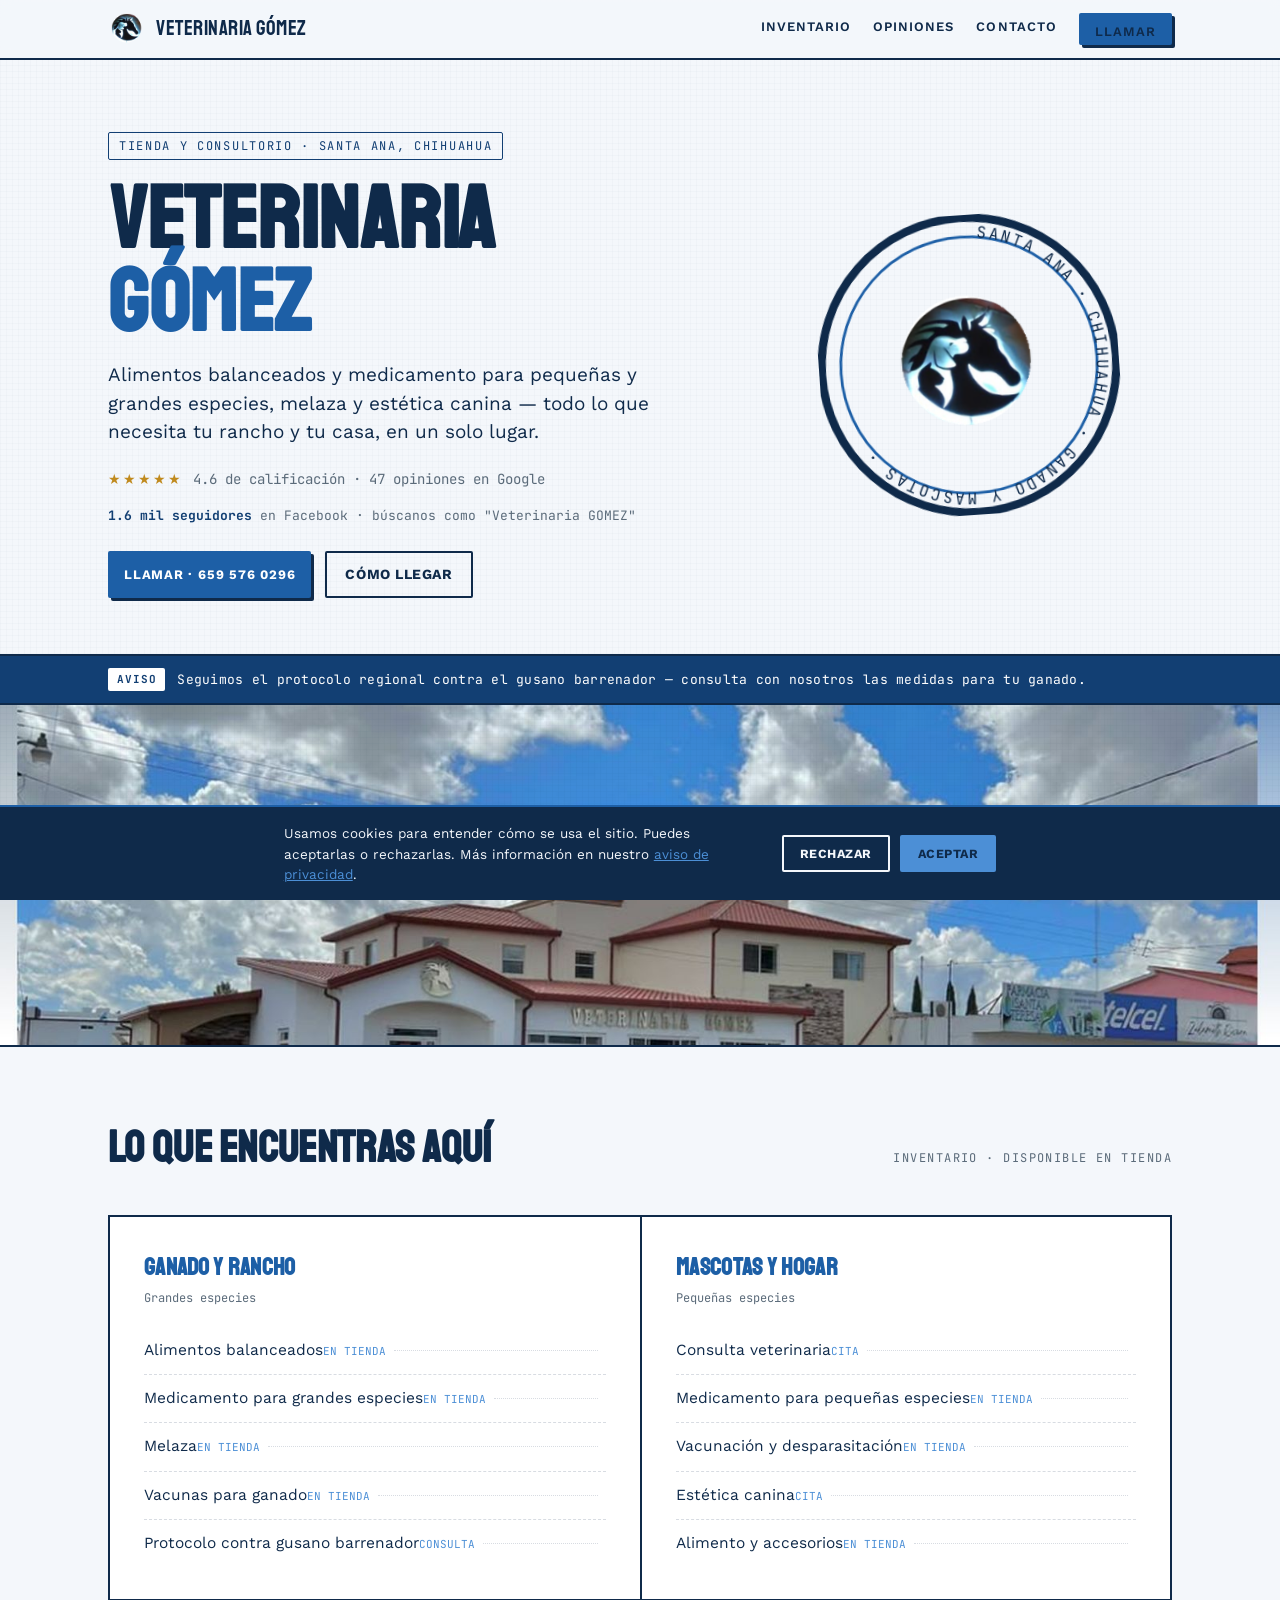
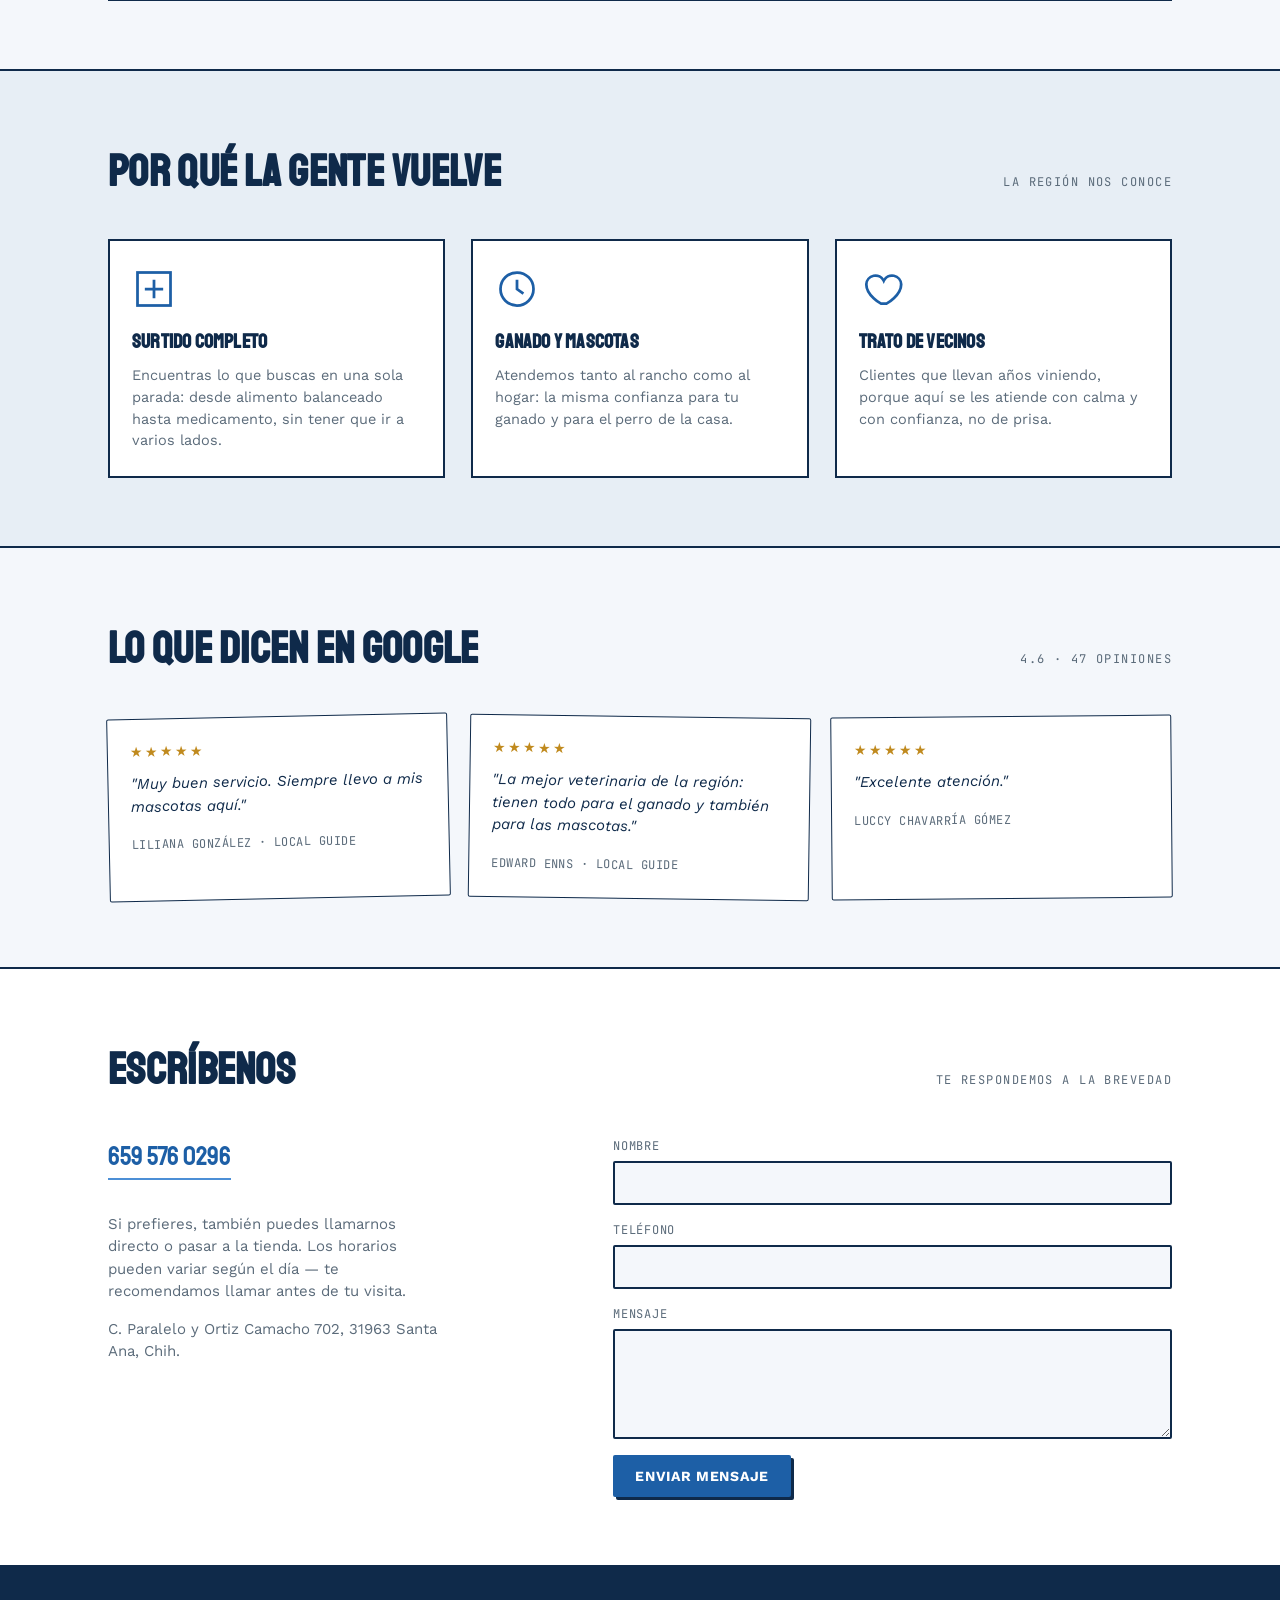
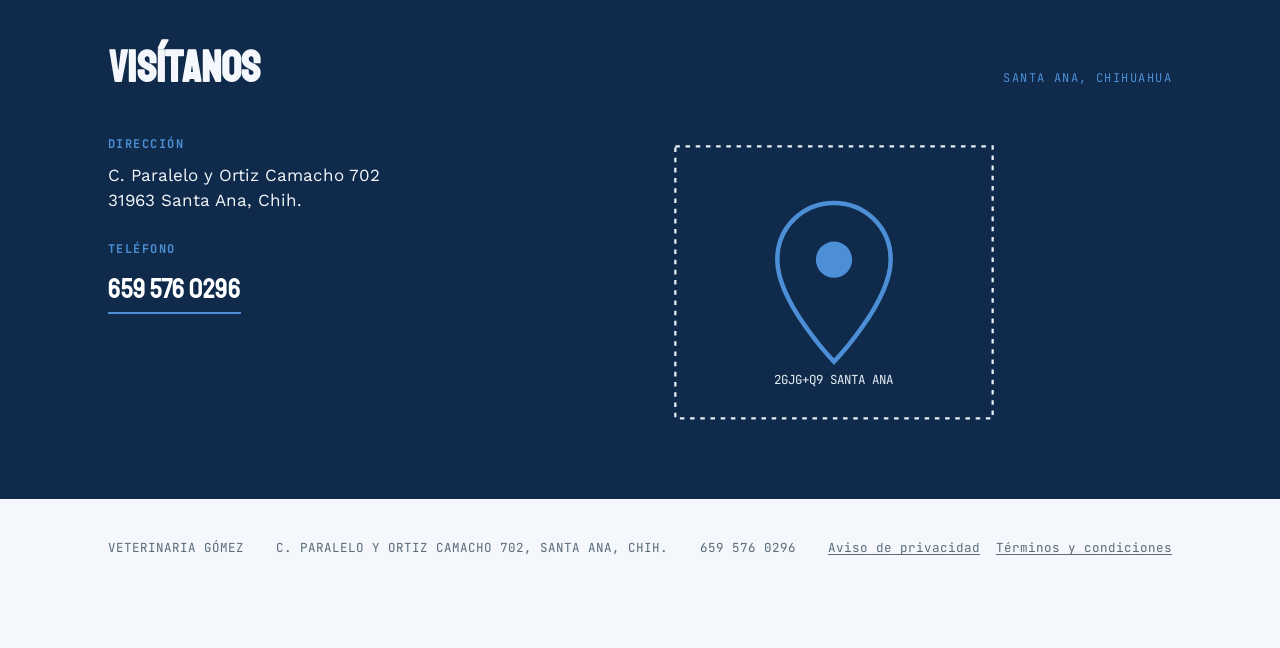
==== commit 6ac67878: "Polish: SVG map, mobile refinements, remove social links - Replace Google Maps iframe with SVG custo" ====
--- a/index.html
+++ b/index.html
@@ -277,8 +277,13 @@
           <h3>Teléfono</h3>
           <a class="big-link" href="tel:6595760296">659 576 0296</a>
         </div>
-        <div class="map-container">
-          <iframe src="https://www.google.com/maps/embed?pb=!1m18!1m12!1m3!1d3488.4945961788626!2d-107.47662322448444!3d29.031948875448986!2m3!1f0!2f0!3f0!3m2!1i1024!2i768!4f13.1!3m3!1m2!1s0x86c3d7860e9b3555%3A0x5edda3f7ab8825d2!2sVeterinaria%20GOMEZ!5e0!3m2!1ses-419!2smx!4v1787812518721!5m2!1ses-419!2smx" style="border:0;" allowfullscreen="" loading="lazy" referrerpolicy="strict-origin-when-cross-origin" title="Mapa de Veterinaria Gómez en Google Maps"></iframe>
+        <div>
+          <svg class="pin-svg" viewBox="0 0 300 260" role="img" aria-label="Mapa esquemático mostrando la ubicación de Veterinaria Gómez">
+            <rect x="10" y="10" width="280" height="240" fill="none" stroke="#E7EEF5" stroke-width="2" stroke-dasharray="4 5"/>
+            <path d="M150 60c-28 0-50 22-50 50 0 38 50 90 50 90s50-52 50-90c0-28-22-50-50-50z" fill="none" stroke="#4C8FD6" stroke-width="4"/>
+            <circle cx="150" cy="110" r="16" fill="#4C8FD6"/>
+            <text x="150" y="220" text-anchor="middle" fill="#E7EEF5" font-family="JetBrains Mono" font-size="11">2GJG+Q9 SANTA ANA</text>
+          </svg>
         </div>
       </div>
     </div>
@@ -291,11 +296,6 @@
     <span>VETERINARIA GÓMEZ</span>
     <span>C. PARALELO Y ORTIZ CAMACHO 702, SANTA ANA, CHIH.</span>
     <span>659 576 0296</span>
-    <span class="foot-social">
-      <a href="https://www.facebook.com/p/Veterinaria-GOMEZ-100032460444443/" target="_blank" rel="noopener noreferrer" aria-label="Síguenos en Facebook">
-        <svg viewBox="0 0 24 24" fill="currentColor" width="20" height="20"><path d="M24 12.073c0-6.627-5.373-12-12-12s-12 5.373-12 12c0 5.99 4.388 10.954 10.125 11.854v-8.385H7.078v-3.47h3.047V9.43c0-3.007 1.792-4.669 4.533-4.669 1.312 0 2.686.235 2.686.235v2.953H15.83c-1.491 0-1.956.925-1.956 1.874v2.25h3.328l-.532 3.47h-2.796v8.385C19.612 23.027 24 18.062 24 12.073z"/></svg>
-      </a>
-    </span>
     <span class="foot-legal">
       <a href="privacidad.html">Aviso de privacidad</a>
       <a href="terminos.html">Términos y condiciones</a>
--- a/assets/style.css
+++ b/assets/style.css
@@ -325,20 +325,7 @@
   text-decoration:none;border-bottom:2px solid var(--sky);
   display:inline-block;padding-bottom:2px;
 }
-.map-container{
-  position:relative;
-  width:100%;
-  padding-bottom:75%;
-  height:0;
-  overflow:hidden;
-}
-.map-container iframe{
-  position:absolute;
-  top:0;
-  left:0;
-  width:100%;
-  height:100%;
-}
+.pin-svg{width:100%;max-width:340px;}
 @media (max-width:820px){ .loc-grid{grid-template-columns:1fr;} }
 
 /* ---------- FOOTER ---------- */
@@ -347,15 +334,6 @@
   display:flex;flex-wrap:wrap;justify-content:space-between;gap:18px;
   font-family:var(--mono);font-size:12.5px;color:var(--steel);
 }
-.foot-social{
-  display:flex;gap:12px;align-items:center;
-}
-.foot-social a{
-  color:var(--steel);
-  transition:color .2s ease;
-  display:flex;align-items:center;
-}
-.foot-social a:hover{color:var(--blue);}
 .foot-legal{
   display:flex;gap:16px;flex-wrap:wrap;
 }
@@ -433,3 +411,123 @@
 .status-page h1{font-family:var(--display);font-size:clamp(26px,4vw,34px);margin:0 0 14px;letter-spacing:0.3px;}
 .status-page p{font-size:16px;color:var(--steel);max-width:48ch;margin:0 auto 26px;}
 .status-page .icon{width:64px;height:64px;margin:0 auto 20px;color:var(--blue);}
+
+/* =========================================================================
+   MOBILE POLISH — refinements for phones only (≤640px).
+   Everything above this point (including all existing breakpoints up to
+   860px for tablets) is untouched, so desktop and tablet layouts are
+   unaffected. This block only tightens spacing, typography and touch
+   targets for small phone screens.
+   ========================================================================= */
+@media (max-width:640px){
+
+  .wrap{padding:0 20px;}
+
+  /* ---- Nav ---- */
+  .nav-inner{padding:9px 20px;}
+  .brand{font-size:18px;gap:8px;}
+  .brand img{width:32px;height:32px;}
+  .btn-call{padding:11px 16px;font-size:12.5px;}
+
+  /* ---- Hero ---- */
+  .hero{padding:40px 0 32px;}
+  .eyebrow{font-size:11px;padding:4px 9px;margin-bottom:14px;}
+  h1.title{letter-spacing:0.2px;margin:0 0 14px;}
+  .lede{font-size:16.5px;margin:0 0 20px;}
+  .rating-line{font-size:13px;margin-bottom:12px;}
+  .fb-line{font-size:12px;margin-bottom:22px;}
+  .cta-row{flex-direction:column;gap:12px;}
+  .cta-row .btn-call,
+  .cta-row .btn-outline{
+    width:100%;justify-content:center;
+    padding:14px 18px;font-size:13.5px;
+  }
+  .stamp-frame{width:150px;height:150px;margin-bottom:4px;}
+
+  /* ---- Alert strip ---- */
+  .alert-strip{padding:14px 0;}
+  .alert-inner{flex-direction:column;align-items:flex-start;gap:6px;text-align:left;font-size:12.5px;}
+
+  /* ---- Storefront photo ---- */
+  .storefront img{height:180px;}
+
+  /* ---- Section headers ---- */
+  .section-head{flex-direction:column;align-items:flex-start;gap:6px;margin-bottom:26px;}
+  .section-head h2{font-size:28px;}
+  .section-tag{font-size:11px;}
+
+  /* ---- Ledger / inventario ---- */
+  .ledger{padding:44px 0;}
+  .ledger-col{padding:22px 20px;}
+  .ledger-col h3{font-size:21px;}
+  .ledger-list li{
+    flex-wrap:wrap;
+    row-gap:4px;
+    font-size:14.5px;
+    padding:11px 0;
+  }
+  .ledger-list li::after{display:none;}
+  .ledger-list li span.tag{
+    margin-left:auto;
+    font-size:10px;
+  }
+
+  /* ---- Why us ---- */
+  .why{padding:44px 0;}
+  .why-card{padding:20px 18px;}
+  .why-card .mark{width:36px;height:36px;margin-bottom:12px;}
+  .why-card h3{font-size:18px;}
+  .why-card p{font-size:14px;}
+
+  /* ---- Reviews ---- */
+  .reviews{padding:44px 0;}
+  .review-card{transform:none;padding:18px;}
+  .review-card p{font-size:14.5px;}
+
+  /* ---- Contact / form ---- */
+  .contact{padding:44px 0;}
+  .contact-info .big-link{font-size:22px;margin-bottom:14px;}
+  .contact-info p{font-size:14px;}
+  form.gform{gap:14px;}
+  .field input, .field textarea{
+    font-size:16px; /* keeps iOS Safari from auto-zooming on focus */
+    padding:12px 13px;
+  }
+  button.submit{width:100%;justify-content:center;padding:14px 18px;}
+
+  /* ---- Location ---- */
+  .location{padding:44px 0;}
+  .loc-block p{font-size:15px;}
+  .loc-block a.big-link{font-size:23px;}
+  .pin-svg{max-width:220px;margin:0 auto;}
+
+  /* ---- Footer ---- */
+  footer{padding:28px 0 84px;}
+  .foot-inner{flex-direction:column;align-items:flex-start;gap:8px;}
+  .foot-legal{gap:14px;}
+
+  /* ---- Floating call button ---- */
+  .float-call{width:50px;height:50px;right:14px;bottom:14px;}
+  .float-call svg{width:21px;height:21px;}
+
+  /* ---- Cookie banner ---- */
+  .cookie-banner{padding:14px 16px;justify-content:flex-start;text-align:left;}
+  .cookie-banner p{font-size:12.5px;}
+  .cookie-actions{width:100%;}
+  .cookie-actions button{flex:1;padding:10px 14px;}
+
+  /* ---- Legal pages (privacidad / términos) ---- */
+  .simple-page{padding:36px 0 60px;}
+  .simple-page h1{margin:0 0 20px;}
+  .simple-page h2{font-size:20px;margin:26px 0 8px;}
+  .simple-page p, .simple-page li{font-size:14.5px;}
+
+  /* ---- 404 / gracias ---- */
+  .status-page{padding:44px 20px;}
+  .status-page p{font-size:15px;}
+}
+
+@media (max-width:380px){
+  h1.title{font-size:42px;}
+  .stamp-frame{width:130px;height:130px;}
+}
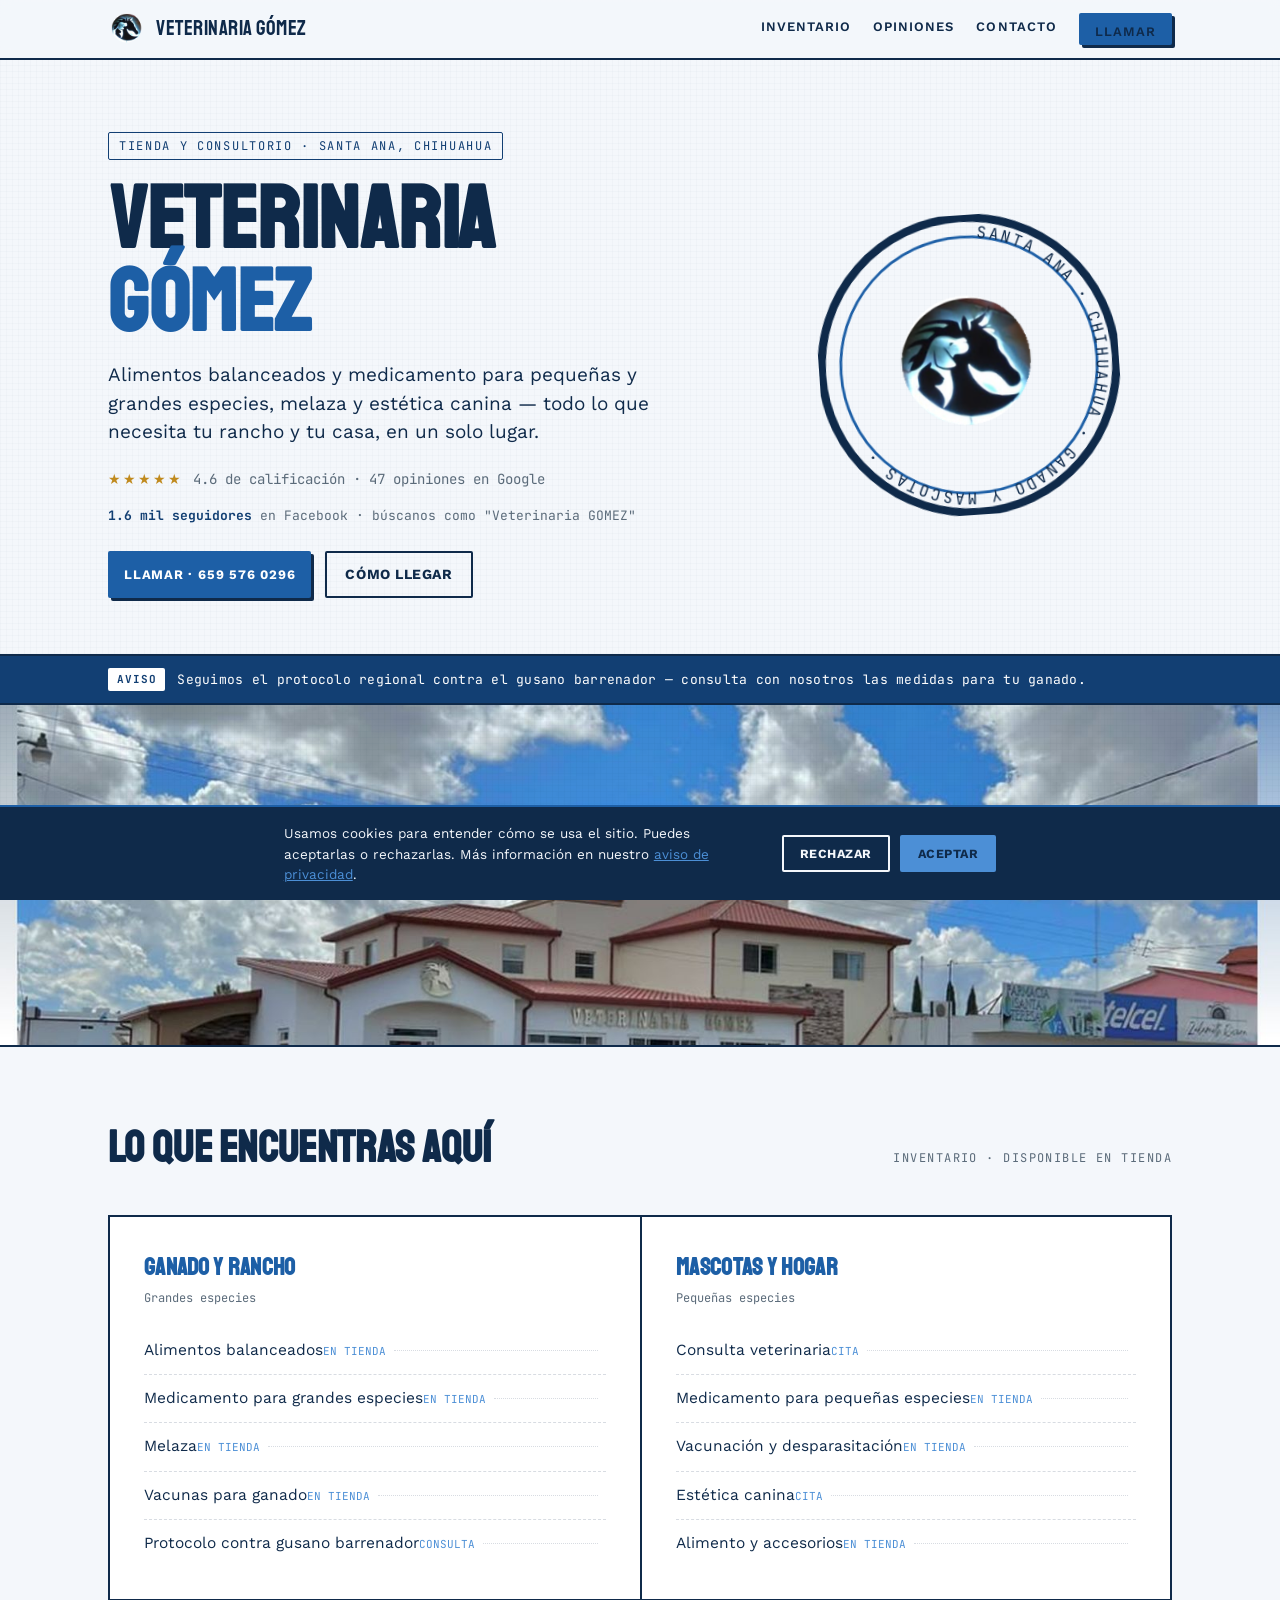
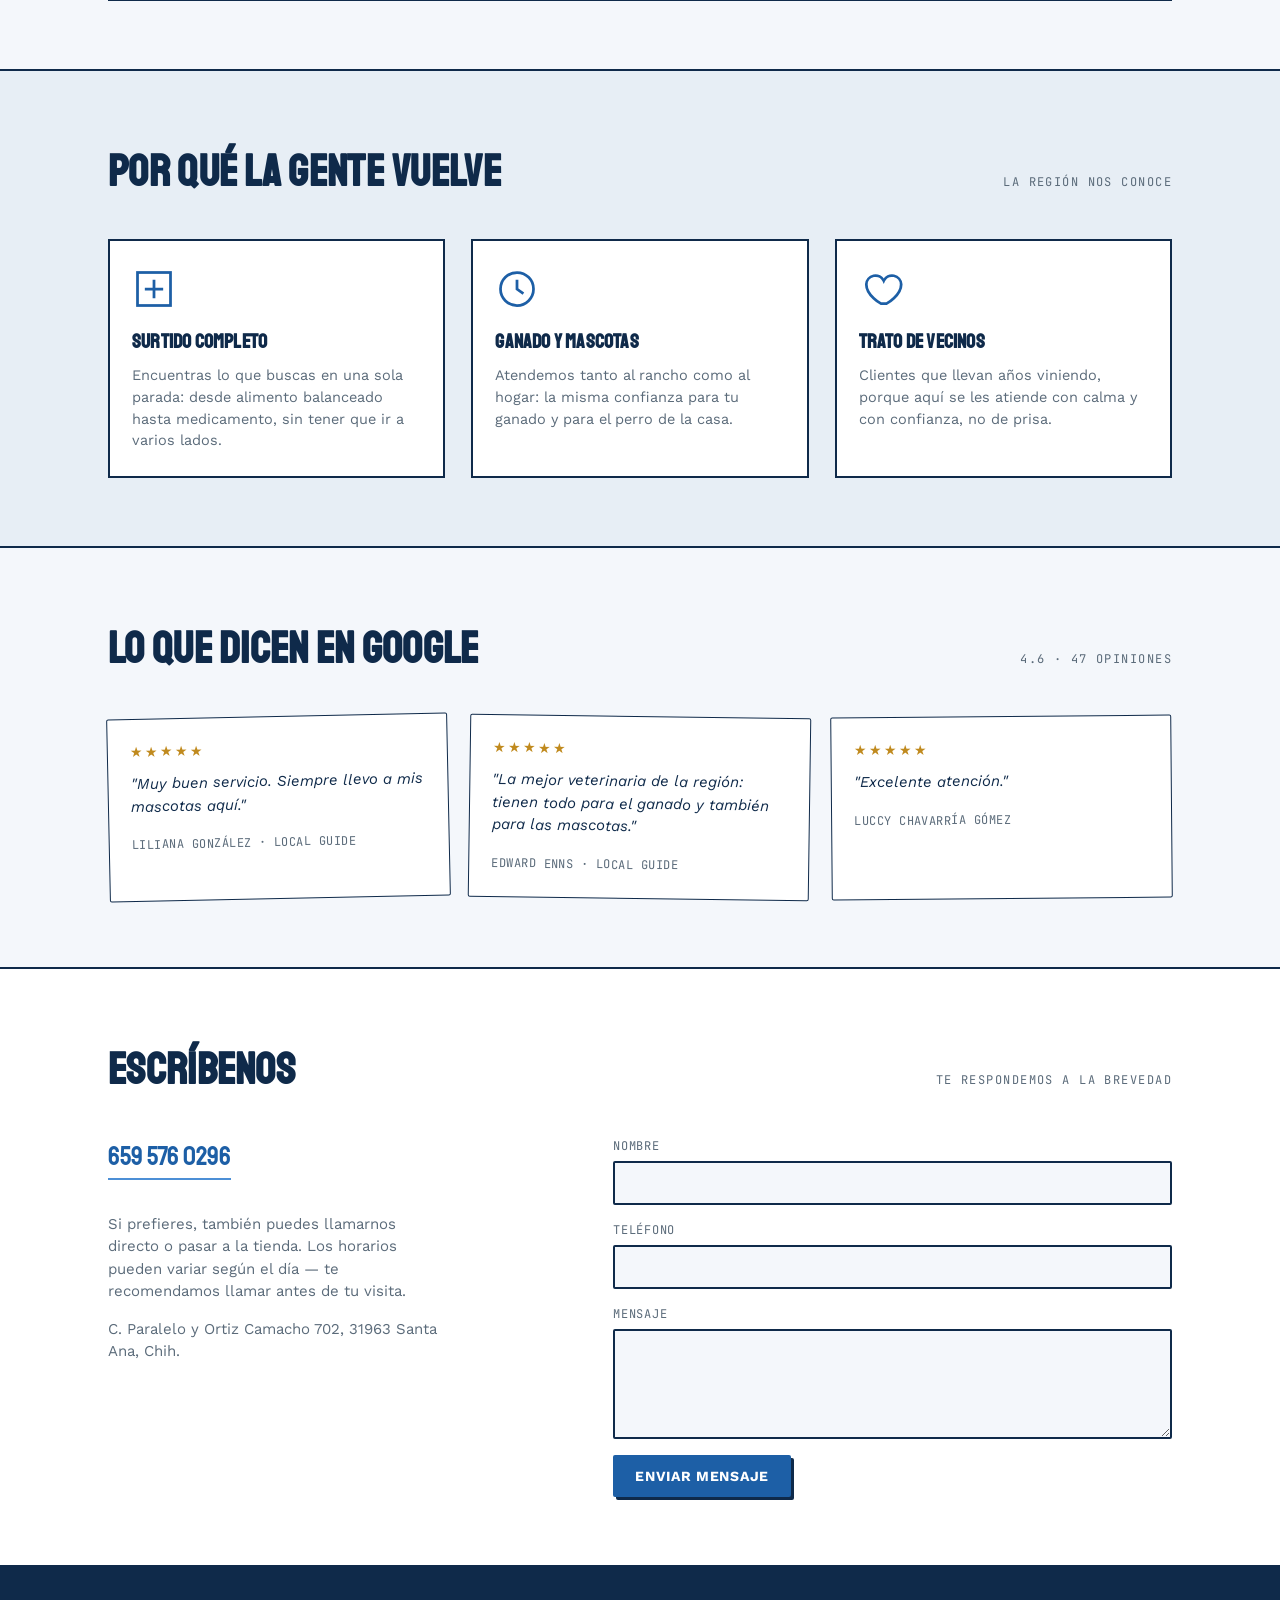
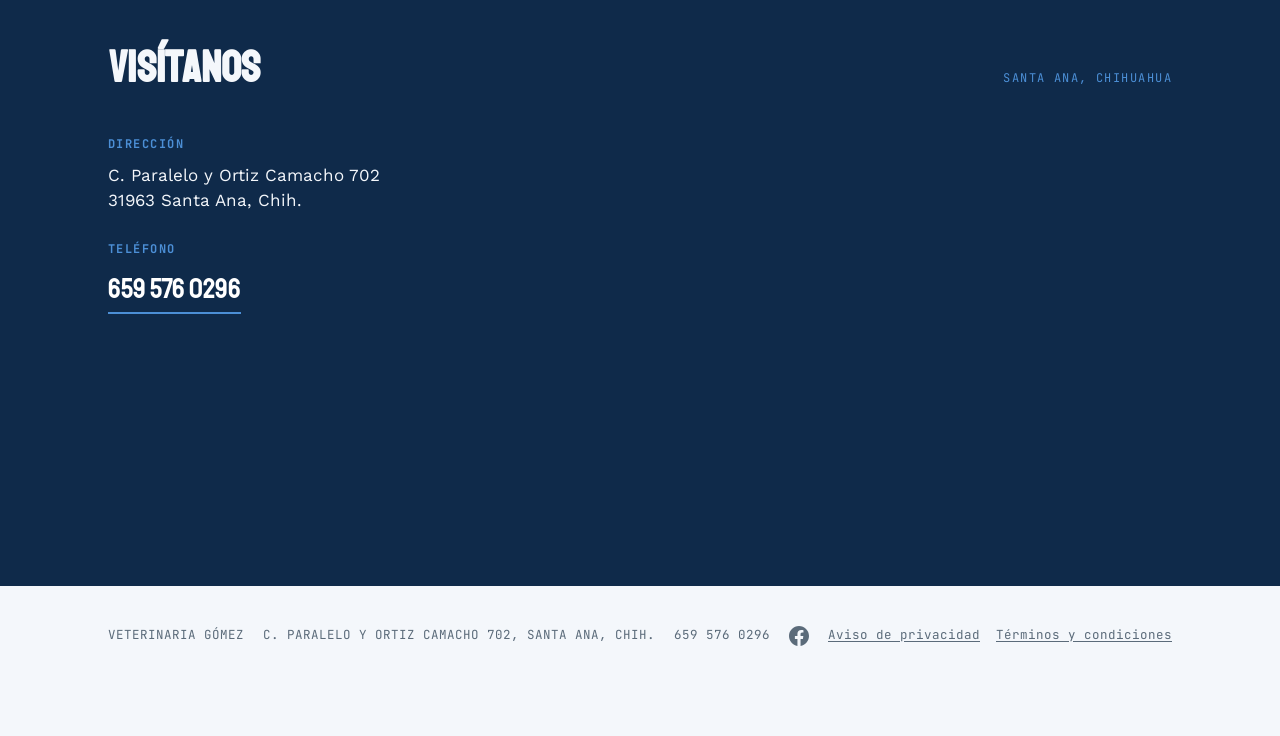
==== commit 7f48a51a: "Add: Mobile polish for phones (≤640px) Refinements for small screens: - Optimized typography with cl" ====
--- a/index.html
+++ b/index.html
@@ -277,13 +277,8 @@
           <h3>Teléfono</h3>
           <a class="big-link" href="tel:6595760296">659 576 0296</a>
         </div>
-        <div>
-          <svg class="pin-svg" viewBox="0 0 300 260" role="img" aria-label="Mapa esquemático mostrando la ubicación de Veterinaria Gómez">
-            <rect x="10" y="10" width="280" height="240" fill="none" stroke="#E7EEF5" stroke-width="2" stroke-dasharray="4 5"/>
-            <path d="M150 60c-28 0-50 22-50 50 0 38 50 90 50 90s50-52 50-90c0-28-22-50-50-50z" fill="none" stroke="#4C8FD6" stroke-width="4"/>
-            <circle cx="150" cy="110" r="16" fill="#4C8FD6"/>
-            <text x="150" y="220" text-anchor="middle" fill="#E7EEF5" font-family="JetBrains Mono" font-size="11">2GJG+Q9 SANTA ANA</text>
-          </svg>
+        <div class="map-container">
+          <iframe src="https://www.google.com/maps/embed?pb=!1m18!1m12!1m3!1d3488.4945961788626!2d-107.47662322448444!3d29.031948875448986!2m3!1f0!2f0!3f0!3m2!1i1024!2i768!4f13.1!3m3!1m2!1s0x86c3d7860e9b3555%3A0x5edda3f7ab8825d2!2sVeterinaria%20GOMEZ!5e0!3m2!1ses-419!2smx!4v1787812518721!5m2!1ses-419!2smx" style="border:0;" allowfullscreen="" loading="lazy" referrerpolicy="strict-origin-when-cross-origin" title="Mapa de Veterinaria Gómez en Google Maps"></iframe>
         </div>
       </div>
     </div>
@@ -296,6 +291,11 @@
     <span>VETERINARIA GÓMEZ</span>
     <span>C. PARALELO Y ORTIZ CAMACHO 702, SANTA ANA, CHIH.</span>
     <span>659 576 0296</span>
+    <span class="foot-social">
+      <a href="https://www.facebook.com/p/Veterinaria-GOMEZ-100032460444443/" target="_blank" rel="noopener noreferrer" aria-label="Síguenos en Facebook">
+        <svg viewBox="0 0 24 24" fill="currentColor" width="20" height="20"><path d="M24 12.073c0-6.627-5.373-12-12-12s-12 5.373-12 12c0 5.99 4.388 10.954 10.125 11.854v-8.385H7.078v-3.47h3.047V9.43c0-3.007 1.792-4.669 4.533-4.669 1.312 0 2.686.235 2.686.235v2.953H15.83c-1.491 0-1.956.925-1.956 1.874v2.25h3.328l-.532 3.47h-2.796v8.385C19.612 23.027 24 18.062 24 12.073z"/></svg>
+      </a>
+    </span>
     <span class="foot-legal">
       <a href="privacidad.html">Aviso de privacidad</a>
       <a href="terminos.html">Términos y condiciones</a>
--- a/assets/style.css
+++ b/assets/style.css
@@ -325,7 +325,20 @@
   text-decoration:none;border-bottom:2px solid var(--sky);
   display:inline-block;padding-bottom:2px;
 }
-.pin-svg{width:100%;max-width:340px;}
+.map-container{
+  position:relative;
+  width:100%;
+  padding-bottom:75%;
+  height:0;
+  overflow:hidden;
+}
+.map-container iframe{
+  position:absolute;
+  top:0;
+  left:0;
+  width:100%;
+  height:100%;
+}
 @media (max-width:820px){ .loc-grid{grid-template-columns:1fr;} }
 
 /* ---------- FOOTER ---------- */
@@ -334,6 +347,15 @@
   display:flex;flex-wrap:wrap;justify-content:space-between;gap:18px;
   font-family:var(--mono);font-size:12.5px;color:var(--steel);
 }
+.foot-social{
+  display:flex;gap:12px;align-items:center;
+}
+.foot-social a{
+  color:var(--steel);
+  transition:color .2s ease;
+  display:flex;align-items:center;
+}
+.foot-social a:hover{color:var(--blue);}
 .foot-legal{
   display:flex;gap:16px;flex-wrap:wrap;
 }
@@ -466,68 +488,27 @@
     font-size:14.5px;
     padding:11px 0;
   }
-  .ledger-list li::after{display:none;}
-  .ledger-list li span.tag{
-    margin-left:auto;
-    font-size:10px;
-  }
-
-  /* ---- Why us ---- */
-  .why{padding:44px 0;}
-  .why-card{padding:20px 18px;}
-  .why-card .mark{width:36px;height:36px;margin-bottom:12px;}
-  .why-card h3{font-size:18px;}
-  .why-card p{font-size:14px;}
-
-  /* ---- Reviews ---- */
-  .reviews{padding:44px 0;}
-  .review-card{transform:none;padding:18px;}
-  .review-card p{font-size:14.5px;}
-
-  /* ---- Contact / form ---- */
-  .contact{padding:44px 0;}
-  .contact-info .big-link{font-size:22px;margin-bottom:14px;}
-  .contact-info p{font-size:14px;}
-  form.gform{gap:14px;}
-  .field input, .field textarea{
-    font-size:16px; /* keeps iOS Safari from auto-zooming on focus */
-    padding:12px 13px;
-  }
-  button.submit{width:100%;justify-content:center;padding:14px 18px;}
-
-  /* ---- Location ---- */
-  .location{padding:44px 0;}
-  .loc-block p{font-size:15px;}
-  .loc-block a.big-link{font-size:23px;}
-  .pin-svg{max-width:220px;margin:0 auto;}
+
+  /* ---- Locations ---- */
+  .loc-grid{grid-template-columns:1fr;gap:32px;}
+  .loc-block h3{font-size:15px;}
+  .map-container{height:200px;}
 
   /* ---- Footer ---- */
-  footer{padding:28px 0 84px;}
-  .foot-inner{flex-direction:column;align-items:flex-start;gap:8px;}
-  .foot-legal{gap:14px;}
-
-  /* ---- Floating call button ---- */
-  .float-call{width:50px;height:50px;right:14px;bottom:14px;}
-  .float-call svg{width:21px;height:21px;}
-
-  /* ---- Cookie banner ---- */
-  .cookie-banner{padding:14px 16px;justify-content:flex-start;text-align:left;}
-  .cookie-banner p{font-size:12.5px;}
-  .cookie-actions{width:100%;}
-  .cookie-actions button{flex:1;padding:10px 14px;}
-
-  /* ---- Legal pages (privacidad / términos) ---- */
-  .simple-page{padding:36px 0 60px;}
-  .simple-page h1{margin:0 0 20px;}
-  .simple-page h2{font-size:20px;margin:26px 0 8px;}
+  .foot-inner{flex-direction:column;gap:10px;font-size:11.5px;}
+  .foot-social{justify-content:flex-start;}
+  .foot-legal{gap:10px;}
+
+  /* ---- Legal pages ---- */
+  .simple-page{padding:40px 0 60px;}
+  .simple-page h1{font-size:clamp(28px,5vw,42px);}
+  .simple-page h2{font-size:20px;}
   .simple-page p, .simple-page li{font-size:14.5px;}
 
-  /* ---- 404 / gracias ---- */
-  .status-page{padding:44px 20px;}
-  .status-page p{font-size:15px;}
-}
-
-@media (max-width:380px){
-  h1.title{font-size:42px;}
-  .stamp-frame{width:130px;height:130px;}
-}
+  /* ---- Status pages ---- */
+  .status-page{padding:40px 16px;}
+  .status-page .status-code{font-size:clamp(60px,16vw,120px);}
+  .status-page h1{font-size:clamp(22px,3.5vw,28px);}
+  .status-page p{font-size:14px;}
+
+}
